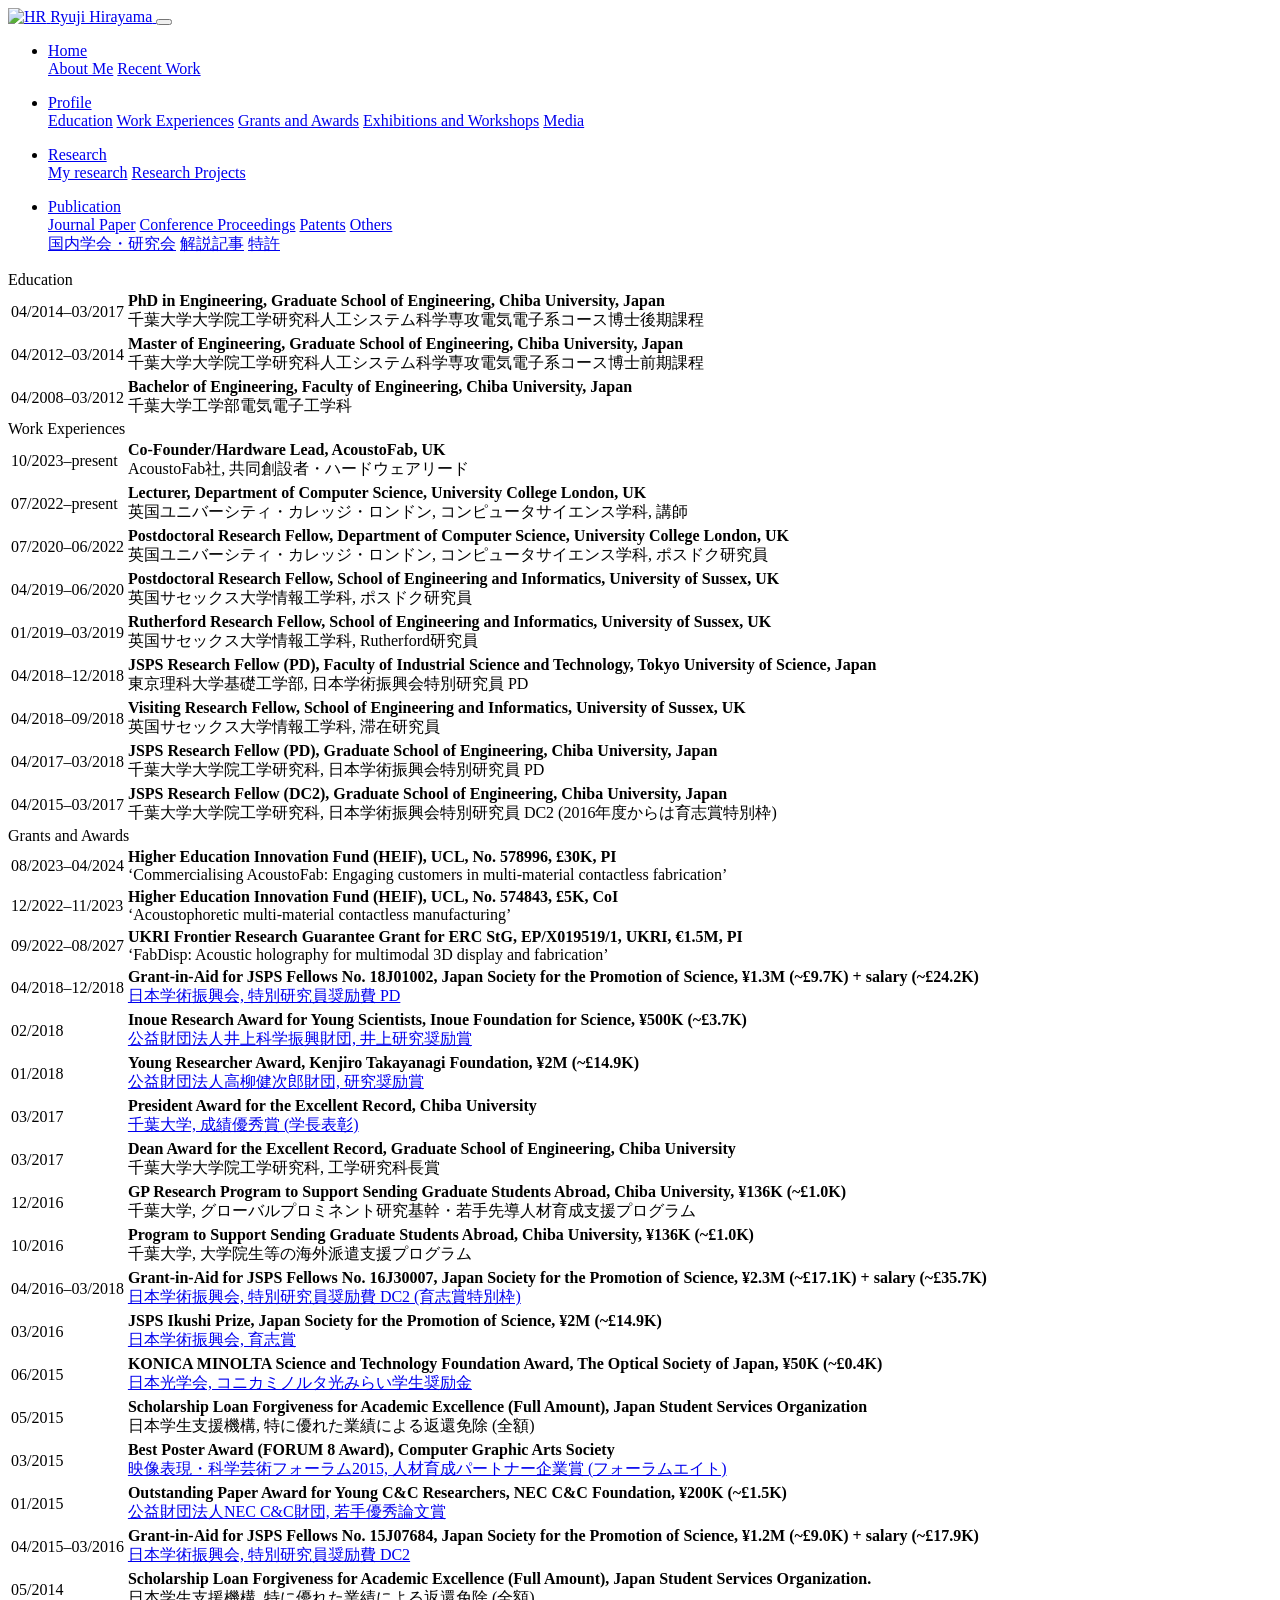
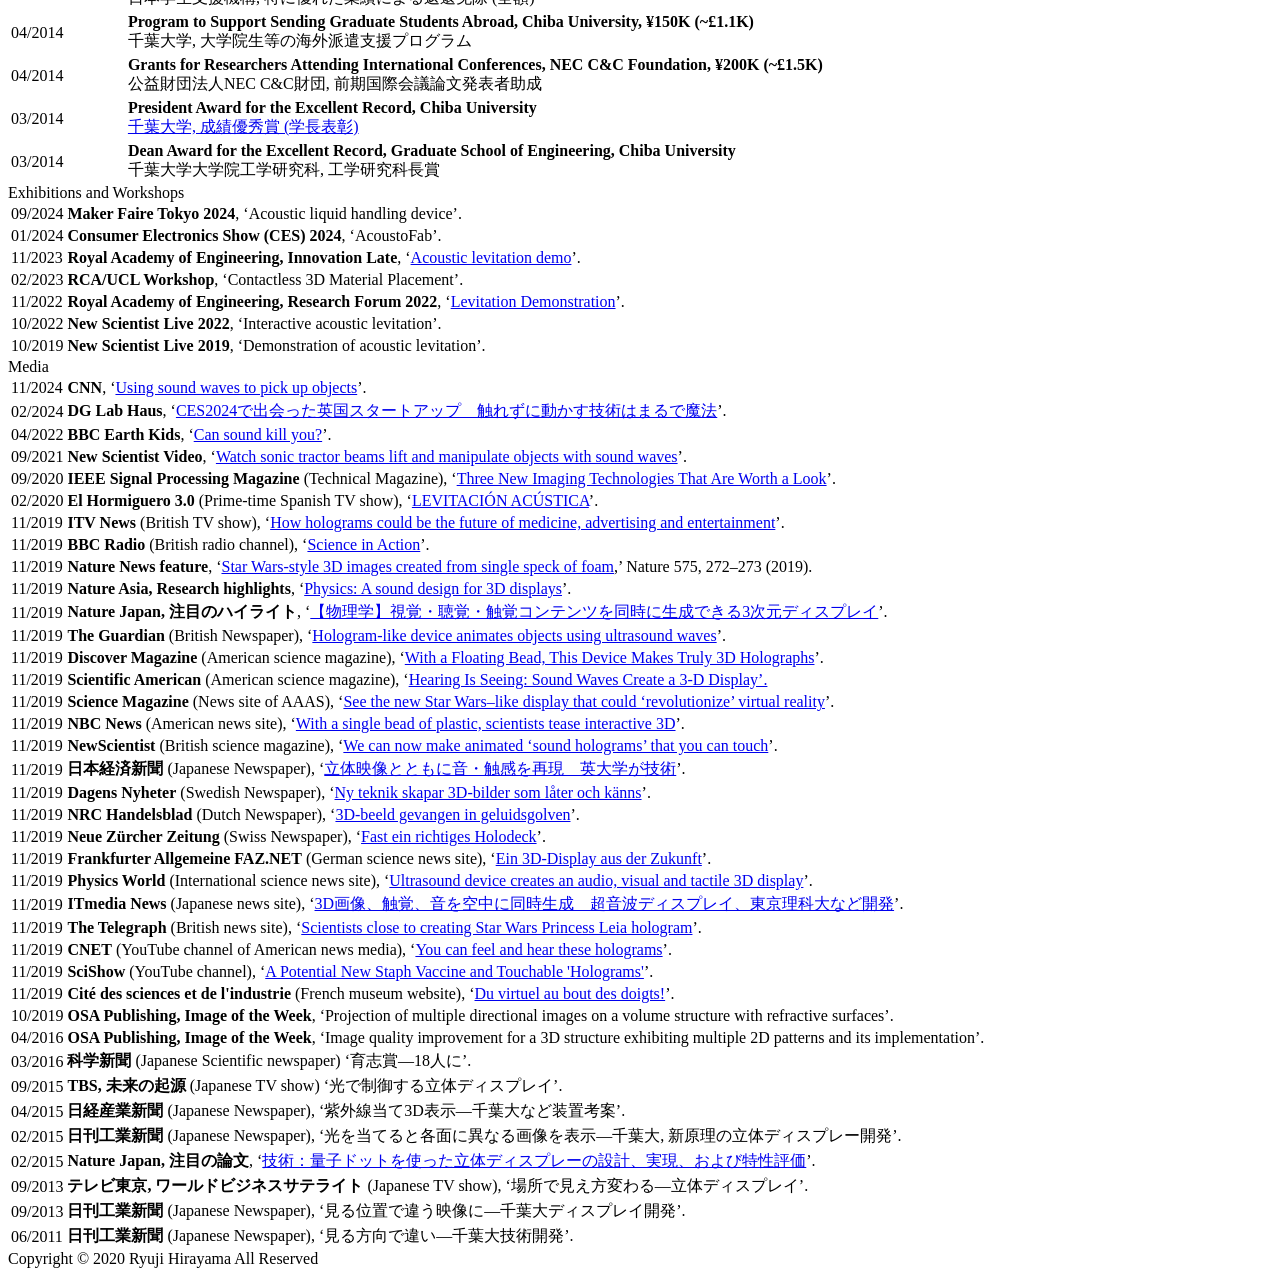
==== profile.html @ 61093d56 "Update AcoustoFab profile" ====
<!DOCTYPE html>
<html lang="en">
  <head>
    <meta charset="utf-8">
    <meta http-equiv="X-UA-Compatible" content="IE=edge">
    <meta name="viewport" content="width=device-width, initial-scale=1">
    <title>Profile - Ryuji Hirayama</title>
    <link href="css/bootstrap.min.css" rel="stylesheet">
    <script src="https://ajax.googleapis.com/ajax/libs/jquery/1.11.3/jquery.min.js"></script>
    <script src="js/bootstrap.min.js"></script>
    <link rel="stylesheet" type="text/css" href="style.css" media="all">
    <link rel="shortcut icon" href="figures/Ricon.ico">
  </head>
  
  <body>
    <nav class="navbar fixed-top navbar-expand-md navbar-dark">
      <div class="container">
        <a class="navbar-brand" href="index.html">
          <img src="figures/logo.png" height="40" class="d-inline-block align-top" alt="HR">
          <span class="logo">Ryuji Hirayama</span>
        </a>

        <button class="navbar-toggler" type="button" data-toggle="collapse" data-target="#navbarNav4" aria-controls="navbarNav4" aria-expanded="false" aria-label="Toggle navigation">
          <span class="navbar-toggler-icon"></span>
        </button>
       
        <div class="collapse navbar-collapse justify-content-end" id="navbarNav4">    
          <ul class="navbar-nav">
            <li class="nav-item dropdown">
              <a class="nav-link dropdown-toggle" href="#" id="navbarDropdown" role="button" data-toggle="dropdown" aria-haspopup="true" aria-expanded="false">Home</a>
              <div class="dropdown-menu" aria-labelledby="navbarDropdown">
                <a class="dropdown-item" href="index.html#HOM_AM">About Me</a>
                <a class="dropdown-item" href="index.html#HOM_RW">Recent Work</a>
              </div>
            </li>
          </ul>
          <ul class="navbar-nav">
            <li class="nav-item active dropdown">
              <a class="nav-link dropdown-toggle" href="#" id="navbarDropdown" role="button" data-toggle="dropdown" aria-haspopup="true" aria-expanded="false">Profile</a>
              <div class="dropdown-menu" aria-labelledby="navbarDropdown">
                <a class="dropdown-item" href="profile.html#PRO_ED">Education</a>
                <a class="dropdown-item" href="profile.html#PRO_WE">Work Experiences</a>
                <a class="dropdown-item" href="profile.html#PRO_GA">Grants and Awards</a>
                <a class="dropdown-item" href="profile.html#PRO_EW">Exhibitions and Workshops</a>
                <a class="dropdown-item" href="profile.html#PRO_ME">Media</a>
              </div>
            </li>
          </ul>
          <ul class="navbar-nav">
            <li class="nav-item dropdown">
              <a class="nav-link dropdown-toggle" href="#" id="navbarDropdown" role="button" data-toggle="dropdown" aria-haspopup="true" aria-expanded="false">Research</a>
              <div class="dropdown-menu" aria-labelledby="navbarDropdown">
                <a class="dropdown-item" href="research.html#RES_MR">My research</a>
                <a class="dropdown-item" href="research.html#RES_RP">Research Projects</a>
              </div>
            </li>
          </ul>
          <ul class="navbar-nav">
            <li class="nav-item dropdown">
              <a class="nav-link dropdown-toggle" href="#" id="navbarDropdown" role="button" data-toggle="dropdown" aria-haspopup="true" aria-expanded="false">
                Publication
              </a>
              <div class="dropdown-menu" aria-labelledby="navbarDropdown">
                <a class="dropdown-item" href="publications.html#PUB_JP">Journal Paper</a>
                <a class="dropdown-item" href="publications.html#PUB_CP">Conference Proceedings</a>
                <a class="dropdown-item" href="publications.html#PUB_PT">Patents</a>
                <a class="dropdown-item" href="publications.html#PUB_OT">Others</a>
                <div class="dropdown-divider"></div>
                <a class="dropdown-item" href="publications.html#PUB_JDC">国内学会・研究会</a>
                <a class="dropdown-item" href="publications.html#PUB_JRA">解説記事</a>
                <a class="dropdown-item" href="publications.html#PUB_JPT">特許</a>
              </div>
            </li>
          </ul>
        </div>
      </div>
    </nav>

    <div class="navi-space"></div>

    <div class="container content">
      <a name="PRO_ED" class="wikitechy"></a>
      <div class="header">Education</div>
      <table class="table table-sm">
        <tbody>
          <tr>
            <td class="date">04/2014&ndash;03/2017</td>
            <td>
              <b>PhD in Engineering, Graduate School of Engineering, Chiba University, Japan</b><br>
              千葉大学大学院工学研究科人工システム科学専攻電気電子系コース博士後期課程
            </td>
          </tr>
          <tr>
            <td class="date">04/2012&ndash;03/2014</td>
            <td>
              <b>Master of Engineering, Graduate School of Engineering, Chiba University, Japan</b><br>
              千葉大学大学院工学研究科人工システム科学専攻電気電子系コース博士前期課程
            </td>
          </tr>
          <tr>
            <td class="date">04/2008&ndash;03/2012</td>
            <td>
              <b>Bachelor of Engineering, Faculty of Engineering, Chiba University, Japan</b><br>
              千葉大学工学部電気電子工学科
            </td>
          </tr>
        </tbody>
      </table>
    </div>

    <div class="container content">
      <a name="PRO_WE" class="wikitechy"></a>
      <div class="header">Work Experiences</div>
      <table class="table table-sm">
        <tbody>
          <tr>
            <td class="date">10/2023&ndash;present</td>
            <td>
              <b>Co-Founder/Hardware Lead, AcoustoFab, UK</b><br>
              AcoustoFab社, 共同創設者・ハードウェアリード
            </td>
          </tr>
          <tr>
            <td class="date">07/2022&ndash;present</td>
            <td>
              <b>Lecturer, Department of Computer Science, University College London, UK</b><br>
              英国ユニバーシティ・カレッジ・ロンドン, コンピュータサイエンス学科, 講師
            </td>
          </tr>
          <tr>
            <td>07/2020&ndash;06/2022</td>
            <td>
              <b>Postdoctoral Research Fellow, Department of Computer Science, University College London, UK</b><br>
              英国ユニバーシティ・カレッジ・ロンドン, コンピュータサイエンス学科, ポスドク研究員
            </td>
          </tr>
          <tr>
            <td>04/2019&ndash;06/2020</td>
            <td>
              <b>Postdoctoral Research Fellow, School of Engineering and Informatics, University of Sussex, UK</b><br>
              英国サセックス大学情報工学科, ポスドク研究員
            </td>
          </tr> 
          <tr>
            <td>01/2019&ndash;03/2019</td>
            <td>
              <b>Rutherford Research Fellow, School of Engineering and Informatics, University of Sussex, UK</b><br>
              英国サセックス大学情報工学科, Rutherford研究員
            </td>
          </tr>
          <tr>
            <td>04/2018&ndash;12/2018</td>
            <td>
              <b>JSPS Research Fellow (PD), Faculty of Industrial Science and Technology, Tokyo University of Science, Japan</b><br>
              東京理科大学基礎工学部, 日本学術振興会特別研究員 PD
            </td>
          </tr>
          <tr>
            <td>04/2018&ndash;09/2018</td>
            <td>
              <b>Visiting Research Fellow, School of Engineering and Informatics, University of Sussex, UK</b><br>
              英国サセックス大学情報工学科, 滞在研究員
            </td>
          </tr>
          <tr>
            <td>04/2017&ndash;03/2018</td>
            <td>
              <b>JSPS Research Fellow (PD), Graduate School of Engineering, Chiba University, Japan</b><br>
              千葉大学大学院工学研究科, 日本学術振興会特別研究員 PD
            </td>
          </tr>
          <tr>
            <td>04/2015&ndash;03/2017</td>
            <td>
              <b>JSPS Research Fellow (DC2), Graduate School of Engineering, Chiba University, Japan</b><br>
              千葉大学大学院工学研究科, 日本学術振興会特別研究員 DC2 (2016年度からは育志賞特別枠)
            </td>
          </tr>
          <!--<tr>
            <td>12/2014&ndash;03/2015</td>
            <td>
              <b>Research Assistant of the ImPACT Program, Graduate School of Engineering, Chiba University, Japan</b><br>
              千葉大学大学院工学研究科, 革新的研究開発推進プログラム (ImPACT) リサーチアシスタント
            </td>
          </tr>
          <tr>
            <td>10/2014&ndash;03/2015</td>
            <td>
              <b>Teaching Assistant, Faculty of Engineering, Chiba University, Japan</b><br>
              千葉大学工学部, ティーチングアシスタント (電気電子工学実験Ⅲ)
            </td>
          </tr>
          <tr>
            <td>07/2013&ndash;10/2014</td>
            <td>
              <b>Student Assistant, Academic Link Center, Chiba University, Japan</b><br>
              千葉大学アカデミックリンクセンター, スチューデントアシスタント
            </td>
          </tr>-->
        </tbody>
      </table>
    </div>

    <div class="container content">
      <a name="PRO_GA" class="wikitechy"></a>
      <div class="header">Grants and Awards</div>
      <table class="table table-sm">
        <tbody>
          <tr>
            <td class="date">08/2023&ndash;04/2024</td>
            <td>
              <b>Higher Education Innovation Fund (HEIF), UCL, No. 578996, £30K, PI</b><br>
              &lsquo;Commercialising AcoustoFab: Engaging customers in multi-material contactless fabrication&rsquo;
            </td>
          </tr>
          <tr>
            <td class="date">12/2022&ndash;11/2023</td>
            <td>
              <b>Higher Education Innovation Fund (HEIF), UCL, No. 574843, £5K, CoI</b><br>
              &lsquo;Acoustophoretic multi-material contactless manufacturing&rsquo;
            </td>
          </tr>
          <tr>
            <td class="date">09/2022&ndash;08/2027</td>
            <td>
              <b>UKRI Frontier Research Guarantee Grant for ERC StG, EP/X019519/1, UKRI, €1.5M, PI</b><br>
              &lsquo;FabDisp: Acoustic holography for multimodal 3D display and fabrication&rsquo;
            </td>
          </tr>
          <tr>
            <td class="date">04/2018&ndash;12/2018</td>
            <td>
              <b>Grant-in-Aid for JSPS Fellows No. 18J01002, Japan Society for the Promotion of Science, ¥1.3M (~£9.7K) + salary (~£24.2K)</b><br>
              <a href="https://kaken.nii.ac.jp/ja/grant/KAKENHI-PROJECT-18J01002/" target="_blank">日本学術振興会, 特別研究員奨励費 PD</a>
            </td>
          </tr>
          <tr>
            <td>02/2018</td>
            <td>
              <b>Inoue Research Award for Young Scientists, Inoue Foundation for Science, ¥500K (~£3.7K)</b><br>
              <a href="http://www.inoue-zaidan.or.jp/b-01.html?eid=00033" target="_blank">公益財団法人井上科学振興財団, 井上研究奨励賞</a>
            </td>
          </tr>         
          <tr>
            <td>01/2018</td>
            <td>
              <b>Young Researcher Award, Kenjiro Takayanagi Foundation, ¥2M (~£14.9K)</b><br>
              <a href="https://takayanagi.or.jp/sub/st_detail/34th_st_prize.html" target="_blank">公益財団法人高柳健次郎財団, 研究奨励賞</a>
            </td>
          </tr>
          <tr>
            <td>03/2017</td>
            <td>
              <b>President Award for the Excellent Record, Chiba University</b><br> 
              <a href="http://www.chiba-u.ac.jp/campus-life/commendation/commendation_01.html" target="_blank">千葉大学, 成績優秀賞 (学長表彰)</a>
            </td>
          </tr>
          <tr>
            <td>03/2017</td>
            <td>
              <b>Dean Award for the Excellent Record, Graduate School of Engineering, Chiba University</b><br>
              千葉大学大学院工学研究科, 工学研究科長賞
            </td>
          </tr>
          <tr>
            <td>12/2016</td>
            <td>
              <b>GP Research Program to Support Sending Graduate Students Abroad, Chiba University, ¥136K (~£1.0K)</b><br>
              千葉大学, グローバルプロミネント研究基幹・若手先導人材育成支援プログラム
            </td>
          </tr>
          <tr>
            <td>10/2016</td>
            <td>
              <b>Program to Support Sending Graduate Students Abroad, Chiba University, ¥136K (~£1.0K)</b><br>
              千葉大学, 大学院生等の海外派遣支援プログラム
            </td>
          </tr>
          <tr>
            <td>04/2016&ndash;03/2018</td>
            <td>
              <b>Grant-in-Aid for JSPS Fellows No. 16J30007, Japan Society for the Promotion of Science, ¥2.3M (~£17.1K) + salary (~£35.7K)</b><br>
              <a href="https://kaken.nii.ac.jp/grant/KAKENHI-PROJECT-16J30007/" target="_blank">日本学術振興会, 特別研究員奨励費 DC2 (育志賞特別枠)</a>
            </td>
          </tr>
          <tr>
            <td>03/2016</td>
            <td>
              <b>JSPS Ikushi Prize, Japan Society for the Promotion of Science, ¥2M (~£14.9K)</b><br>
              <a href="https://www.jsps.go.jp/english/e-ikushi-prize/awards.html" target="_blank">日本学術振興会, 育志賞</a>
            </td>
          </tr>
          <tr>
            <td>06/2015</td>
            <td>
              <b>KONICA MINOLTA Science and Technology Foundation Award, The Optical Society of Japan, ¥50K (~£0.4K)</b><br>
              <a href="http://myosj.or.jp/awards/konicaminolta2014_award/" target="_blank">日本光学会, コニカミノルタ光みらい学生奨励金</a>
            </td>
          </tr>
          <tr>
            <td>05/2015</td>
            <td>
              <b>Scholarship Loan Forgiveness for Academic Excellence (Full Amount), Japan Student Services Organization</b><br>
              日本学生支援機構, 特に優れた業績による返還免除 (全額)
            </td>
          </tr>
          <tr>
            <td>03/2015</td>
            <td>
              <b>Best Poster Award (FORUM 8 Award), Computer Graphic Arts Society</b><br>
              <a href="http://www.forum8.co.jp/topic/compe-support110.htm" target="_blank">映像表現・科学芸術フォーラム2015, 人材育成パートナー企業賞 (フォーラムエイト)</a>
            </td>
          </tr>
          <tr>
            <td>01/2015</td>
            <td>
              <b>Outstanding Paper Award for Young C&C Researchers, NEC C&C Foundation, ¥200K (~£1.5K)</b><br>
              <a href="http://www.candc.or.jp/kensyo/pdf/2014wakate.pdf" target="_blank">公益財団法人NEC C&C財団, 若手優秀論文賞</a>
            </td>
          </tr>
          <tr>
            <td>04/2015&ndash;03/2016</td>
            <td>
              <b>Grant-in-Aid for JSPS Fellows No. 15J07684, Japan Society for the Promotion of Science, ¥1.2M (~£9.0K) + salary (~£17.9K)</b><br>
              <a href="https://kaken.nii.ac.jp/grant/KAKENHI-PROJECT-15J07684/" target="_blank">日本学術振興会, 特別研究員奨励費 DC2</a>
            </td>
          </tr>
          <tr>
            <td>05/2014</td>
            <td>
              <b>Scholarship Loan Forgiveness for Academic Excellence (Full Amount), Japan Student Services Organization.</b><br>
              日本学生支援機構, 特に優れた業績による返還免除 (全額)
            </td>
          </tr>        
          <tr>
            <td>04/2014</td>
            <td>
              <b>Program to Support Sending Graduate Students Abroad, Chiba University, ¥150K (~£1.1K)</b><br>
              千葉大学, 大学院生等の海外派遣支援プログラム
            </td>
          </tr>
          <tr>
            <td>04/2014</td>
            <td>
              <b>Grants for Researchers Attending International Conferences, NEC C&C Foundation, ¥200K (~£1.5K)</b><br>
              公益財団法人NEC C&C財団, 前期国際会議論文発表者助成
            </td>
          </tr>
          <tr>
            <td>03/2014</td>
            <td>
              <b>President Award for the Excellent Record, Chiba University</b><br>
              <a href="http://www.chiba-u.ac.jp/campus-life/commendation/commendation_01.html" target="_blank">千葉大学, 成績優秀賞 (学長表彰)</a>
            </td>
          </tr>
          <tr>
            <td>03/2014</td>
            <td>
              <b>Dean Award for the Excellent Record, Graduate School of Engineering, Chiba University</b><br>
              千葉大学大学院工学研究科, 工学研究科長賞
            </td>
          </tr>
        </tbody>
      </table>
    </div>

    <div class="container content">
      <a name="PRO_EW" class="wikitechy"></a>
      <div class="header">Exhibitions and Workshops</div>
      <table class="table table-sm">
        <tbody>
          <tr>
            <td class="date-short">09/2024</td>
            <td>
              <b>Maker Faire Tokyo 2024</b>, 
              &lsquo;Acoustic liquid handling device&rsquo;.
            </td>
          </tr>
          <tr>
            <td class="date-short">01/2024</td>
            <td>
              <b>Consumer Electronics Show (CES) 2024</b>, 
              &lsquo;AcoustoFab&rsquo;.
            </td>
          </tr>
          <tr>
            <td class="date-short">11/2023</td>
            <td>
              <b>Royal Academy of Engineering, Innovation Late</b>, 
              &lsquo;<a href="https://raeng.org.uk/innovation-late" target="_blank">Acoustic levitation demo</a>&rsquo;.
            </td>
          </tr>
          <tr>
            <td class="date-short">02/2023</td>
            <td>
              <b>RCA/UCL Workshop</b>, 
              &lsquo;Contactless 3D Material Placement&rsquo;.
            </td>
          </tr>
          <tr>
            <td class="date-short">11/2022</td>
            <td>
              <b>Royal Academy of Engineering, Research Forum 2022</b>,
              &lsquo;<a href="https://raeng.org.uk/events/2022/november/research-forum-2022" target="_blank">Levitation Demonstration</a>&rsquo;.
            </td>
          </tr>
          <tr>
            <td class="date-short">10/2022</td>
            <td>
              <b>New Scientist Live 2022</b>, 
              &lsquo;Interactive acoustic levitation&rsquo;.
            </td>
          </tr>
          <tr>
            <td class="date-short">10/2019</td>
            <td>
              <b>New Scientist Live 2019</b>, 
              &lsquo;Demonstration of acoustic levitation&rsquo;.
            </td>
          </tr>
        </tbody>
      </table>
    </div>

    <div class="container content">
      <a name="PRO_ME" class="wikitechy"></a>
      <div class="header">Media</div>
      <table class="table table-sm">
        <tbody>
          <tr>
            <td class="date-short">11/2024</td>
            <td>
              <b>CNN</b>, 
              &lsquo;<a href="https://www.msn.com/en-us/video/peopleandplaces/using-sound-waves-to-pick-up-objects/vi-AA1uVG9O" target="_blank">Using sound waves to pick up objects</a>&rsquo;.
            </td>
          </tr>
          <tr>
            <td class="date-short">02/2024</td>
            <td>
              <b>DG Lab Haus</b>, 
              &lsquo;<a href="https://media.dglab.com/2024/02/15-acoustofab-01/?fbclid=IwAR36_xalXXuRePYNC43LiZ-m9rduSfG81o_na7mATaRJuEAu6VRu6Twpb-M" target="_blank">CES2024で出会った英国スタートアップ　触れずに動かす技術はまるで魔法</a>&rsquo;.
            </td>
          </tr>          
          <tr>
            <td class="date-short">04/2022</td>
            <td>
              <b>BBC Earth Kids</b>, 
              &lsquo;<a href="https://www.youtube.com/watch?v=Deu_FD2TGlA" target="_blank">Can sound kill you?</a>&rsquo;.
            </td>
          </tr>
          <tr>
            <td class="date-short">09/2021</td>
            <td>
              <b>New Scientist Video</b>, 
              &lsquo;<a href="https://www.youtube.com/watch?v=5E-Mj9DUrRI&t=2s" target="_blank">Watch sonic tractor beams lift and manipulate objects with sound waves</a>&rsquo;.
            </td>
          </tr>
          <tr>
            <td class="date-short">09/2020</td>
            <td>
              <b>IEEE Signal Processing Magazine</b> (Technical Magazine), 
              &lsquo;<a href="https://ieeexplore.ieee.org/document/9186152" target="_blank">Three New Imaging Technologies That Are Worth a Look</a>&rsquo;.
            </td>
          </tr>
          <tr>
            <td>02/2020</td>
            <td>
              <b>El Hormiguero 3.0</b> (Prime-time Spanish TV show),
              &lsquo;<a href="https://www.antena3.com/programas/el-hormiguero/secciones/ciencia-marron/marron-sorprende-levitacion-con-ultrasonidos_202002055e3b3a560cf2c51a166f2aac.html" target="_blank">LEVITACIÓN ACÚSTICA</a>&rsquo;.
            </td>
          </tr>
          <tr>
            <td>11/2019</td>
            <td>
              <b>ITV News</b> (British TV show),
              &lsquo;<a href="https://www.itv.com/news/2019-11-14/how-holograms-could-be-the-future-of-medicine-advertising-and-entertainment/" target="_blank">How holograms could be the future of medicine, advertising and entertainment</a>&rsquo;.
            </td>
          </tr>
          <tr>
            <td>11/2019</td>
            <td>
              <b>BBC Radio</b> (British radio channel),
              &lsquo;<a href="https://www.bbc.co.uk/sounds/play/w3csym2p" target="_blank">Science in Action</a>&rsquo;.
            </td>
          </tr>
          <tr>
            <td>11/2019</td>
            <td>
              <b>Nature News feature</b>,
              &lsquo;<a href="https://www.nature.com/articles/d41586-019-03454-y" target="_blank">Star Wars-style 3D images created from single speck of foam</a>,&rsquo; Nature 575, 272&ndash;273 (2019).
            </td>
          </tr>
          <tr>
            <td>11/2019</td>
            <td>
              <b>Nature Asia, Research highlights</b>,
              &lsquo;<a href="https://www.natureasia.com/en/research/highlight/13145" target="_blank">Physics: A sound design for 3D displays</a>&rsquo;.
            </td>
          </tr>
          <tr>
            <td>11/2019</td>
            <td>
              <b>Nature Japan, 注目のハイライト</b>,
              &lsquo;<a href="https://www.natureasia.com/ja-jp/nature/pr-highlights/13145" target="_blank">【物理学】視覚・聴覚・触覚コンテンツを同時に生成できる3次元ディスプレイ</a>&rsquo;.
            </td>
          </tr>
          <tr>
            <td>11/2019</td>
            <td>
              <b>The Guardian</b> (British Newspaper),
              &lsquo;<a href="https://www.theguardian.com/technology/2019/nov/13/hologram-like-device-animates-objects-using-ultrasound-waves" target="_blank">Hologram-like device animates objects using ultrasound waves</a>&rsquo;.
            </td>
          </tr>
          <tr>
            <td>11/2019</td>
            <td>
              <b>Discover Magazine</b> (American science magazine),
              &lsquo;<a href="https://www.discovermagazine.com/technology/with-a-floating-bead-this-device-makes-truly-3d-holographs#.Xcx52VeeQuU" target="_blank">With a Floating Bead, This Device Makes Truly 3D Holographs</a>&rsquo;.
            </td>
          </tr>
          <tr>
            <td>11/2019</td>
            <td>
              <b>Scientific American</b> (American science magazine), 
              &lsquo;<a href="https://www.scientificamerican.com/article/hearing-is-seeing-sound-waves-create-a-3-d-display/" target="_blank">Hearing Is Seeing: Sound Waves Create a 3-D Display&rsquo;.
            </td>
          </tr>
          <tr>
            <td>11/2019</td>
            <td>
              <b>Science Magazine</b> (News site of AAAS), 
              &lsquo;<a href="https://www.sciencemag.org/news/2019/11/see-new-star-wars-display-could-revolutionize-virtual-reality" target="_blank">See the new Star Wars–like display that could ‘revolutionize’ virtual reality</a>&rsquo;.
            </td>
          </tr>
          <tr>
            <td>11/2019</td>
            <td>
              <b>NBC News</b> (American news site), 
              &lsquo;<a href="https://www.nbcnews.com/science/weird-science/single-bead-plastic-scientists-tease-interactive-3d-n1082271" target="_blank">With a single bead of plastic, scientists tease interactive 3D</a>&rsquo;.
            </td>
          </tr>
          <tr>
            <td>11/2019</td>
            <td>
              <b>NewScientist</b> (British science magazine),
              &lsquo;<a href="https://www.newscientist.com/article/2223325-we-can-now-make-animated-sound-holograms-that-you-can-touch/" target="_blank">We can now make animated ‘sound holograms’ that you can touch</a>&rsquo;.
            </td>
          </tr>
          <tr>
            <td>11/2019</td>
            <td>
              <b>日本経済新聞</b> (Japanese Newspaper), 
              &lsquo;<a href="https://www.nikkei.com/article/DGXMZO52143470T11C19A1000000/" target="_blank">立体映像とともに音・触感を再現　英大学が技術</a>&rsquo;.
            </td>
          </tr>
          <tr>
            <td>11/2019</td>
            <td>
              <b>Dagens Nyheter</b> (Swedish Newspaper), 
              &lsquo;<a href="https://www.dn.se/nyheter/vetenskap/ny-teknik-skapar-3d-bilder-som-later-och-kanns/" target="_blank">Ny teknik skapar 3D-bilder som låter och känns</a>&rsquo;.
            </td>
          </tr>
          <tr>
            <td>11/2019</td>
            <td>
              <b>NRC Handelsblad</b> (Dutch Newspaper),
              &lsquo;<a href="https://www.nrc.nl/nieuws/2019/11/13/3d-beeld-gevangen-in-geluidsgolven-a3980261" target="_blank">3D-beeld gevangen in geluidsgolven</a>&rsquo;.
            </td>
          </tr>
          <tr>
            <td>11/2019</td>
            <td>
              <b>Neue Zürcher Zeitung</b> (Swiss Newspaper),
              &lsquo;<a href="https://www.nzz.ch/wissenschaft/neuartiges-display-weckt-erinnerungen-ans-holodeck-bei-startrek-ld.1521802" target="_blank">Fast ein richtiges Holodeck</a>&rsquo;.
            </td>
          </tr>
          <tr>
            <td>11/2019</td>
            <td>
              <b>Frankfurter Allgemeine FAZ.NET</b> (German science news site),
              &lsquo;<a href="https://www.faz.net/aktuell/wissen/physik-mehr/bildschirm-mit-3d-bild-das-display-aus-der-zukunft-16485486.html" target="_blank">Ein 3D-Display aus der Zukunft</a>&rsquo;.
            </td>
          </tr>
          <tr>
            <td>11/2019</td>
            <td>
              <b>Physics World</b> (International science news site),
              &lsquo;<a href="https://physicsworld.com/a/ultrasound-device-creates-an-audio-visual-and-tactile-3d-display/" target="_blank">Ultrasound device creates an audio, visual and tactile 3D display</a>&rsquo;.
            </td>
          </tr>
          <tr>
            <td>11/2019</td>
            <td>
              <b>ITmedia News</b> (Japanese news site),
              &lsquo;<a href="https://www.itmedia.co.jp/news/articles/1911/18/news092.html" target="_blank">3D画像、触覚、音を空中に同時生成　超音波ディスプレイ、東京理科大など開発</a>&rsquo;.
            </td>
          </tr>
          <tr>
            <td>11/2019</td>
            <td>
              <b>The Telegraph</b> (British news site),
              &lsquo;<a href="https://www.telegraph.co.uk/science/2019/11/13/scientists-close-creating-star-wars-princess-leia-hologram/amp/" target="_blank">Scientists close to creating Star Wars Princess Leia hologram</a>&rsquo;.           
            </td>
          </tr>
          <tr>
            <td>11/2019</td>
            <td>
              <b>CNET</b> (YouTube channel of American news media),
              &lsquo;<a href="https://www.youtube.com/watch?v=tzWP-NL3Lck" target="_blank">You can feel and hear these holograms</a>&rsquo;.
            </td>
          </tr>
          <tr>
            <td>11/2019</td>
            <td>
              <b>SciShow</b> (YouTube channel),
              &lsquo;<a href="https://www.youtube.com/watch?v=Rg-lf8a6xi0" target="_blank">A Potential New Staph Vaccine and Touchable 'Holograms'</a>&rsquo;.
            </td>
          </tr>
          <tr>
            <td>11/2019</td>
            <td>
              <b>Cité des sciences et de l'industrie</b> (French museum website),
              &lsquo;<a href="https://leblob.fr/techno/du-virtuel-au-bout-des-doigts" target="_blank">Du virtuel au bout des doigts!</a>&rsquo;.
            </td>
          </tr>
          <tr>
            <td>10/2019</td>
            <td>
              <b>OSA Publishing, Image of the Week</b>,
              &lsquo;Projection of multiple directional images on a volume structure with refractive surfaces&rsquo;.
            </td>
          </tr>
          <tr>
            <td>04/2016</td>
            <td>
              <b>OSA Publishing, Image of the Week</b>,
              &lsquo;Image quality improvement for a 3D structure exhibiting multiple 2D patterns and its implementation&rsquo;.
            </td>
          </tr>
          <tr>
            <td>03/2016</td>
            <td>
              <b>科学新聞</b> (Japanese Scientific newspaper) &lsquo;育志賞&mdash;18人に&rsquo;.
            </td>
          </tr>
          <tr>
            <td>09/2015</td>
            <td>
              <b>TBS, 未来の起源</b> (Japanese TV show) &lsquo;光で制御する立体ディスプレイ&rsquo;.
            </td>
          </tr>
          <tr>
            <td>04/2015</td>
            <td>
              <b>日経産業新聞</b> (Japanese Newspaper), &lsquo;紫外線当て3D表示&mdash;千葉大など装置考案&rsquo;.
            </td>
          </tr>
          <tr>
            <td>02/2015</td>
            <td>
              <b>日刊工業新聞</b> (Japanese Newspaper), &lsquo;光を当てると各面に異なる画像を表示&mdash;千葉大, 新原理の立体ディスプレー開発&rsquo;.
            </td>
          </tr>
          <tr>
            <td>02/2015</td>
            <td>
              <b>Nature Japan, 注目の論文</b>,
              &lsquo;<a href="https://www.natureasia.com/ja-jp/srep/abstracts/62922" target="_blank">技術：量子ドットを使った立体ディスプレーの設計、実現、および特性評価</a>&rsquo;.
            </td>
          </tr>
          <tr>
            <td>09/2013</td>
            <td>
              <b>テレビ東京, ワールドビジネスサテライト</b> (Japanese TV show), &lsquo;場所で見え方変わる&mdash;立体ディスプレイ&rsquo;.
            </td>
          </tr>
          <tr>
            <td>09/2013</td>
            <td>
              <b>日刊工業新聞</b> (Japanese Newspaper), &lsquo;見る位置で違う映像に&mdash;千葉大ディスプレイ開発&rsquo;.
            </td>
          </tr>
          <tr>
            <td>06/2011</td>
            <td>
              <b>日刊工業新聞</b> (Japanese Newspaper), &lsquo;見る方向で違い&mdash;千葉大技術開発&rsquo;.
            </td>
          </tr>
        </tbody>
      </table>
    </div>

    <div class="container footer">
      Copyright &copy; 2020 Ryuji Hirayama All Reserved
    </div>
  </body>
</html>
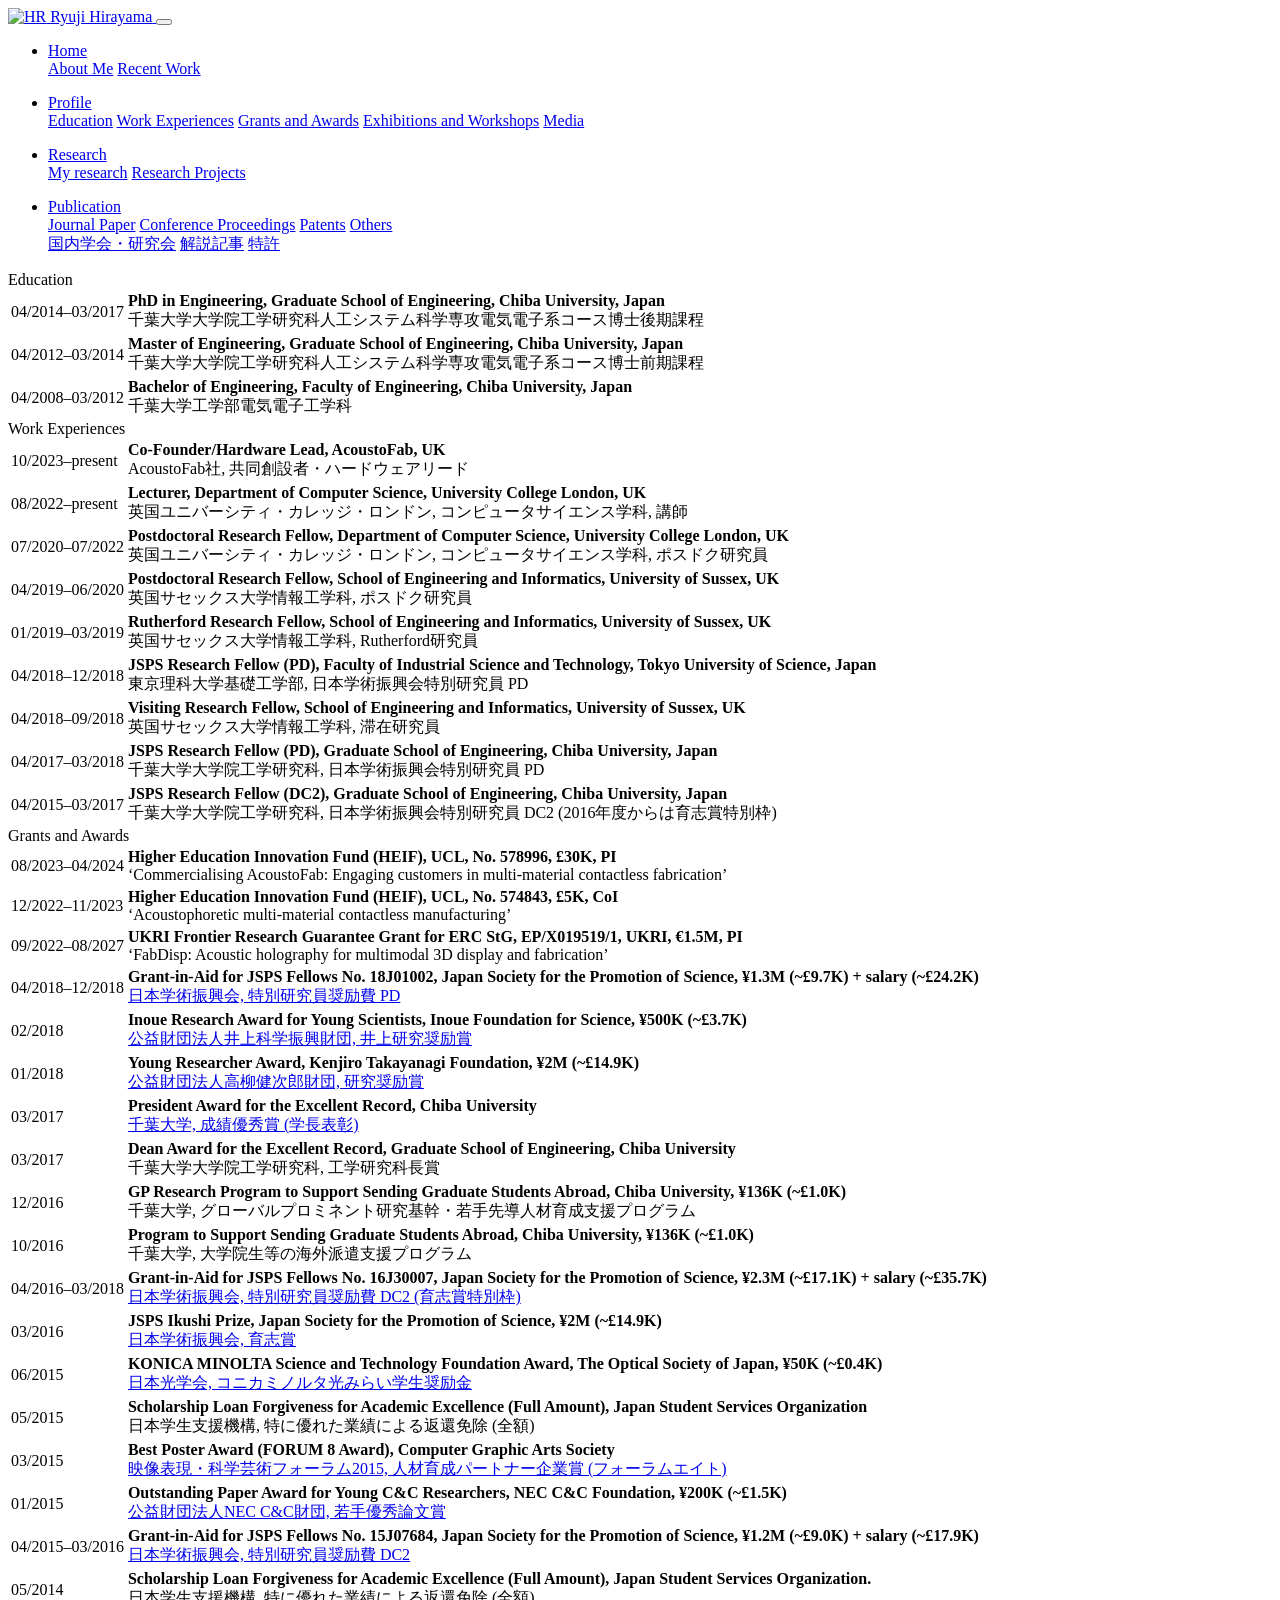
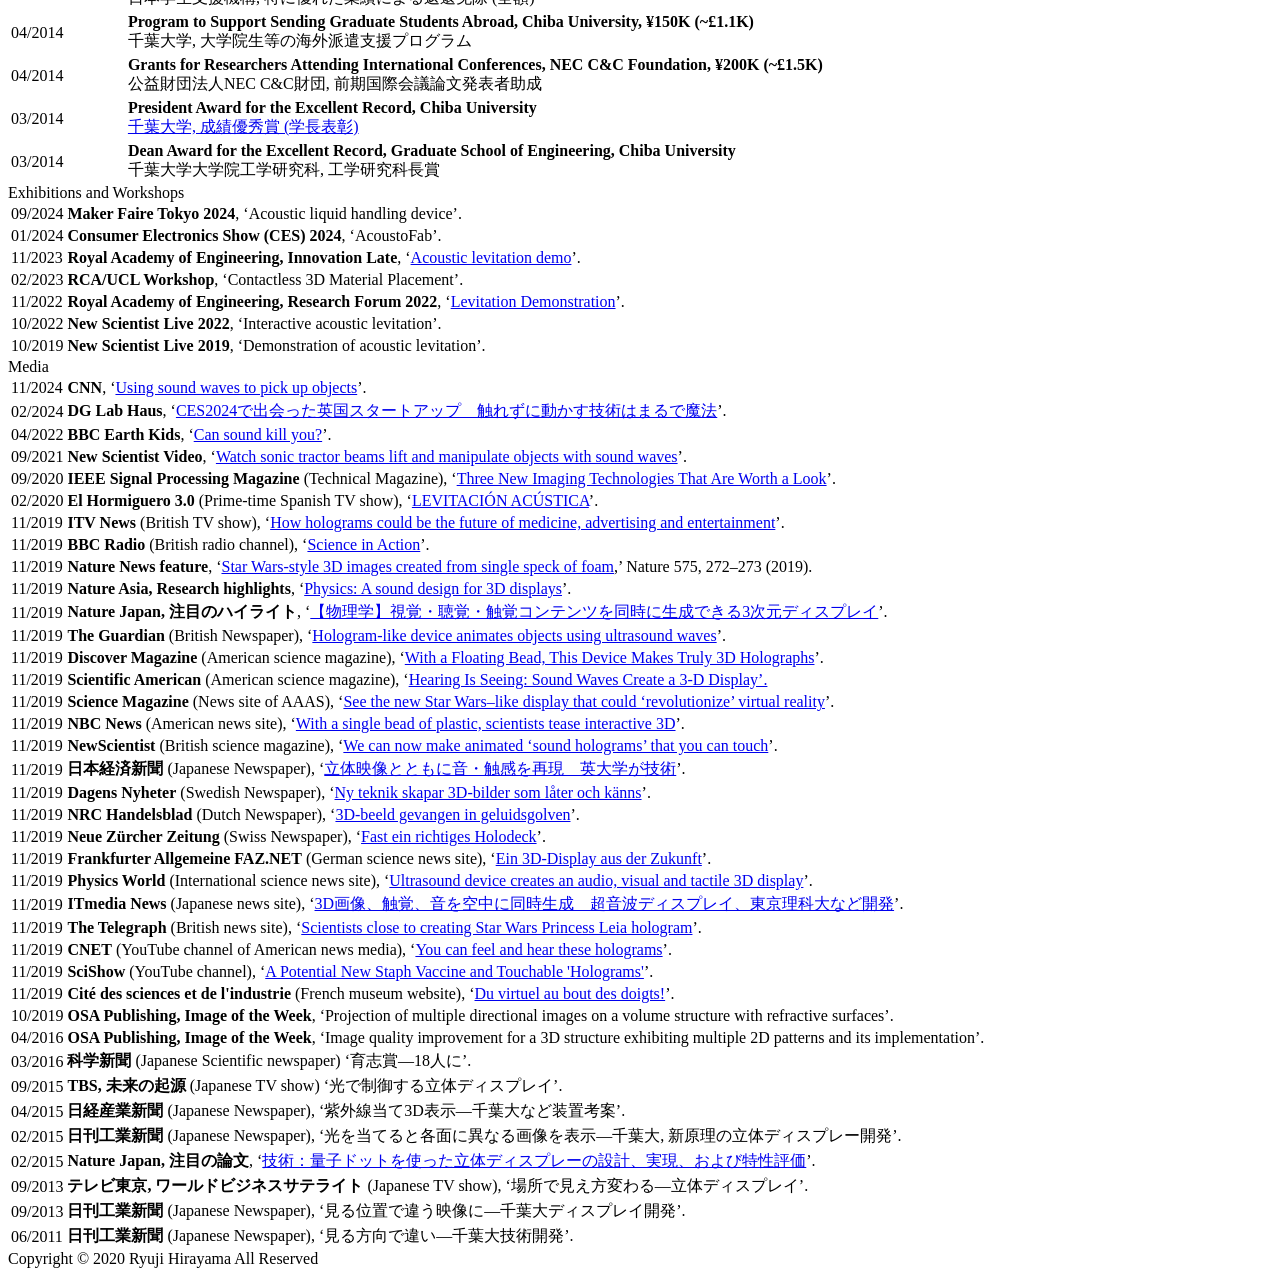
==== commit f519e83b: "Edited the start date of lecturer post" ====
--- a/profile.html
+++ b/profile.html
@@ -121,14 +121,14 @@
             </td>
           </tr>
           <tr>
-            <td class="date">07/2022&ndash;present</td>
+            <td class="date">08/2022&ndash;present</td>
             <td>
               <b>Lecturer, Department of Computer Science, University College London, UK</b><br>
               英国ユニバーシティ・カレッジ・ロンドン, コンピュータサイエンス学科, 講師
             </td>
           </tr>
           <tr>
-            <td>07/2020&ndash;06/2022</td>
+            <td>07/2020&ndash;07/2022</td>
             <td>
               <b>Postdoctoral Research Fellow, Department of Computer Science, University College London, UK</b><br>
               英国ユニバーシティ・カレッジ・ロンドン, コンピュータサイエンス学科, ポスドク研究員
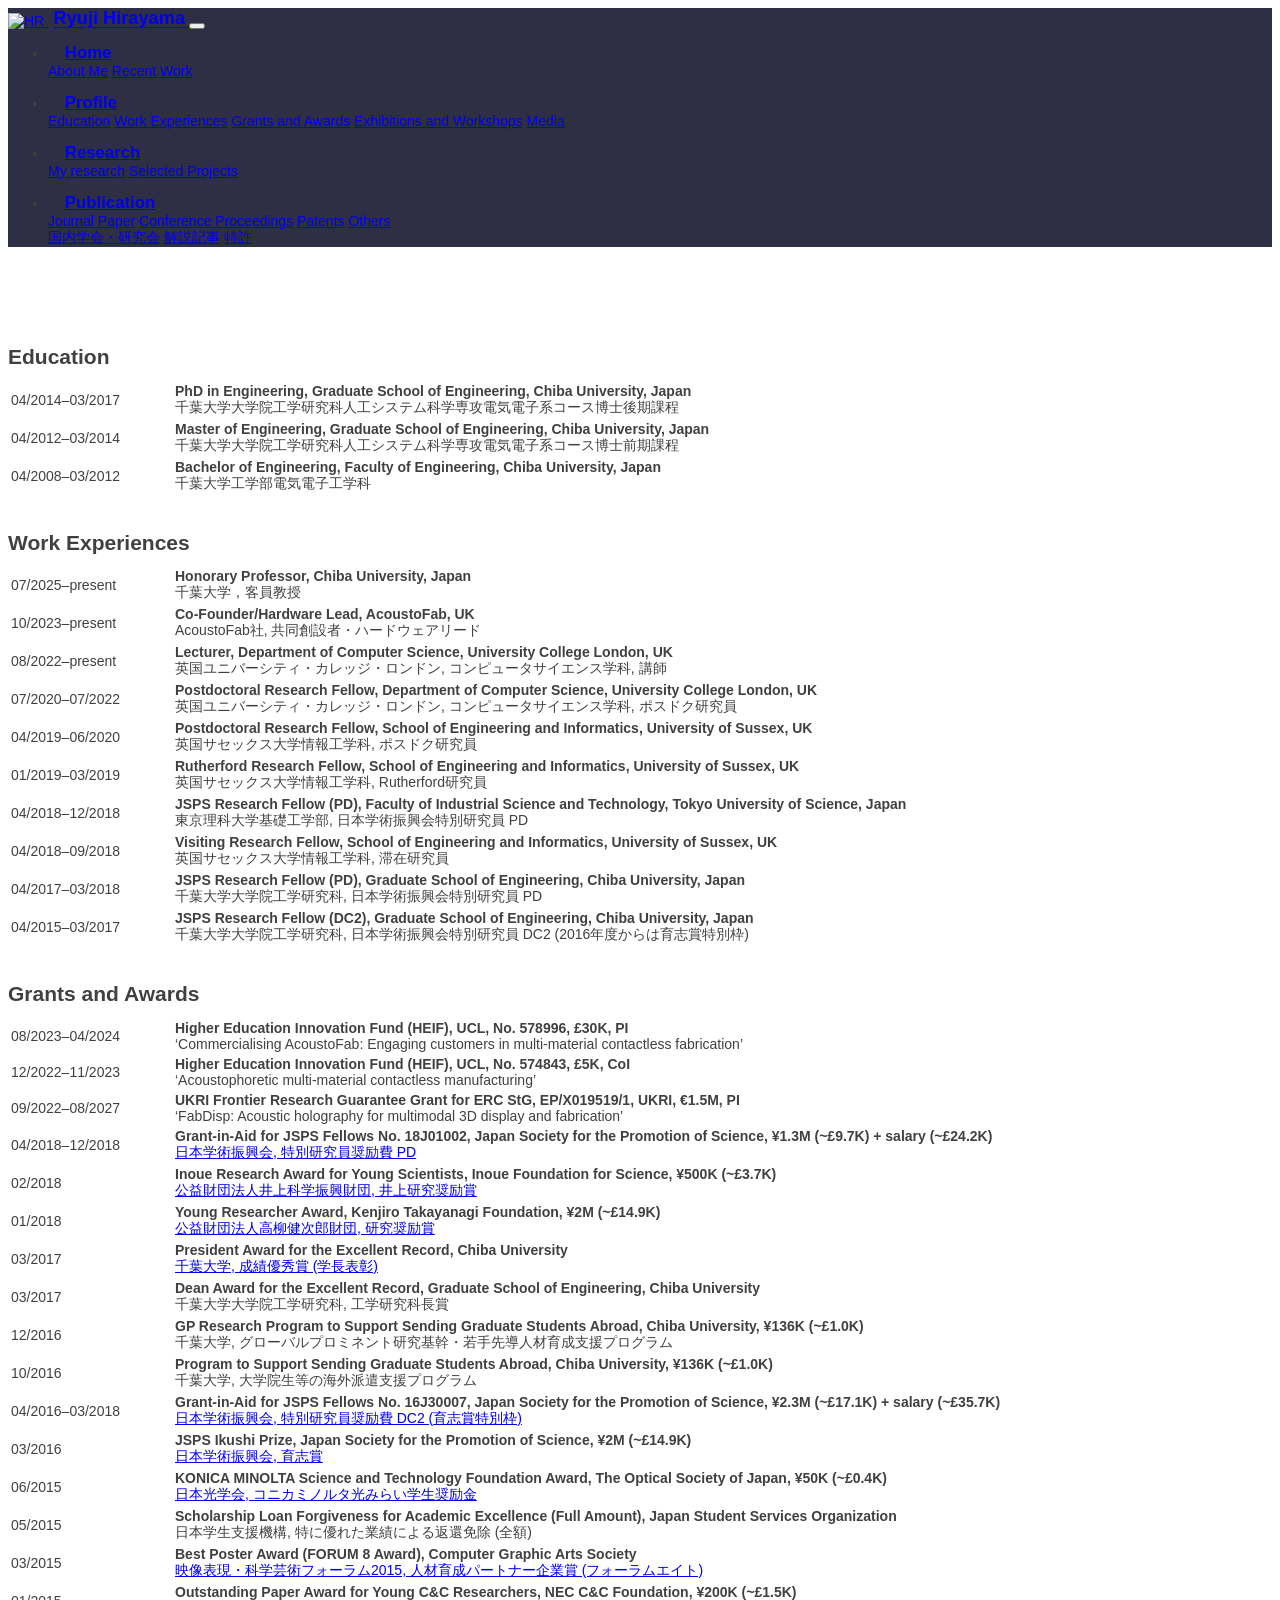
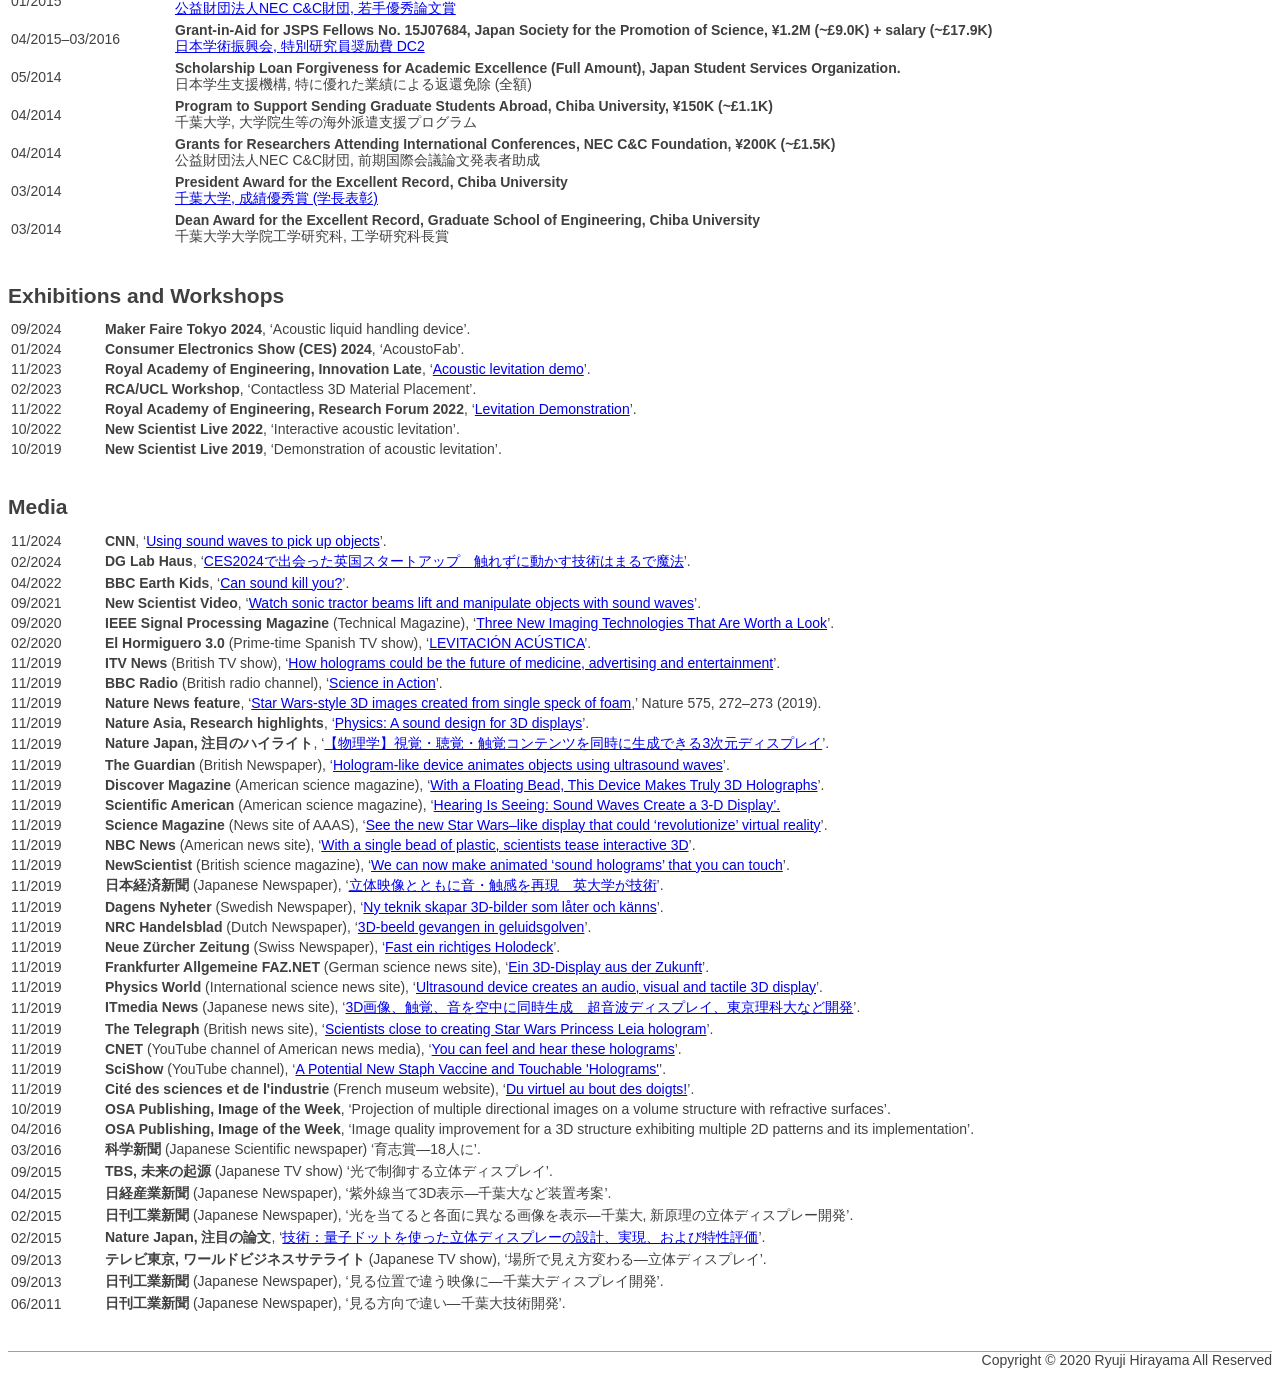
==== commit 43574db0: "Sorting Paper published and major changes in Research page" ====
--- a/profile.html
+++ b/profile.html
@@ -51,7 +51,7 @@
               <a class="nav-link dropdown-toggle" href="#" id="navbarDropdown" role="button" data-toggle="dropdown" aria-haspopup="true" aria-expanded="false">Research</a>
               <div class="dropdown-menu" aria-labelledby="navbarDropdown">
                 <a class="dropdown-item" href="research.html#RES_MR">My research</a>
-                <a class="dropdown-item" href="research.html#RES_RP">Research Projects</a>
+                <a class="dropdown-item" href="research.html#RES_SP">Selected Projects</a>
               </div>
             </li>
           </ul>
@@ -114,6 +114,13 @@
       <table class="table table-sm">
         <tbody>
           <tr>
+            <td class="date">07/2025&ndash;present</td>
+            <td>
+              <b>Honorary Professor, Chiba University, Japan</b><br>
+              千葉大学，客員教授
+            </td>
+          </tr>
+          <tr>
             <td class="date">10/2023&ndash;present</td>
             <td>
               <b>Co-Founder/Hardware Lead, AcoustoFab, UK</b><br>
--- a/style.css
+++ b/style.css
@@ -0,0 +1,138 @@
+﻿@charset "utf-8";
+
+html { 
+	font-size: 14px;
+}
+
+body {
+	color: rgb(64,64,64);
+	font-family: "Hiragino Kaku Gothic ProN", Meiryo, メイリオ, sans-serif;
+	overflow: scroll;
+}
+
+.navbar-nav .nav-link {
+	font-weight: bold;
+	font-size: 120%;
+	margin-left: 1em;
+}
+
+.navbar-dark {
+  background-color: rgba(24,24,48,0.90);
+}
+
+.navbar span.logo {
+	font-weight:bold;
+	vertical-align:bottom;
+	font-size:1.3em;
+	margin-left: 0.3em;
+}
+
+div.navi-space {
+	margin-bottom:7em;
+}
+
+.container.content {
+	margin-bottom: 2.5em;
+	text-align: justify;
+}
+
+.container.content div.header {
+	font-size:1.5em;
+	font-weight: bold;
+	margin-bottom: 0.5em;
+}
+
+.container.content p, .container.content ol li {
+	margin-bottom:0.5em;
+}
+
+.container.content table {
+	display: table;
+	width: 100%;
+	max-width: 100%;
+}
+
+.container.content table tr {
+	border-bottom: 1px solid #dee2e6;
+}
+
+.container.content table td.date {
+	width: 90px;
+}
+
+@media (min-width: 576px) {
+	.container.content table td.date {
+		width: 160px;
+	}
+}
+.container.content table td.date-short {
+	width: 90px;
+}
+
+.container.content .row.project {
+	margin-bottom:5px;
+	margin-top:5px;
+}
+
+.container.content b.projectpage {
+	font-size:1.25em;
+	text-decoration: none;
+	font-weight: bold;
+	color:rgb(128,128,128);
+}
+
+.container.content a.projectpage {
+	font-size:1.25em;
+	text-decoration: none;
+	font-weight: bold;
+	color:rgb(0,140,224);
+}
+
+.container.content a.projectpage:hover {
+	opacity: 0.7;
+	filter: alpha(opacity=70);
+	-ms-filter: "alpha(opacity=70)";
+}
+
+.container.content a:hover img {
+	opacity: 0.7;
+	filter: alpha(opacity=70);
+	-ms-filter: "alpha(opacity=70)";
+}
+
+.container.content div.title {
+	color:rgb(0,140,224);
+	font-size:1.25em;
+	font-weight: bold;
+}
+
+@media (min-width: 576px) {
+	.container.content div.title {
+		font-size:1.5em;
+	}
+}
+
+.container.content img.img-fluid.teaser {
+	margin-top: 1em;
+	margin-bottom: 0em;
+}
+
+.container.division {
+	font-weight:bold;
+	font-size:1.5em;
+	color:rgb(0,140,224);
+	margin-bottom: 0.5em;
+}
+
+.container.footer {
+	border-top:1px solid rgb(160,160,160);
+	text-align: right;
+	margin-bottom: 1em;
+}
+
+a.wikitechy {
+    display: block;
+    position: relative;
+    top: -7em;
+    visibility: hidden;
+}
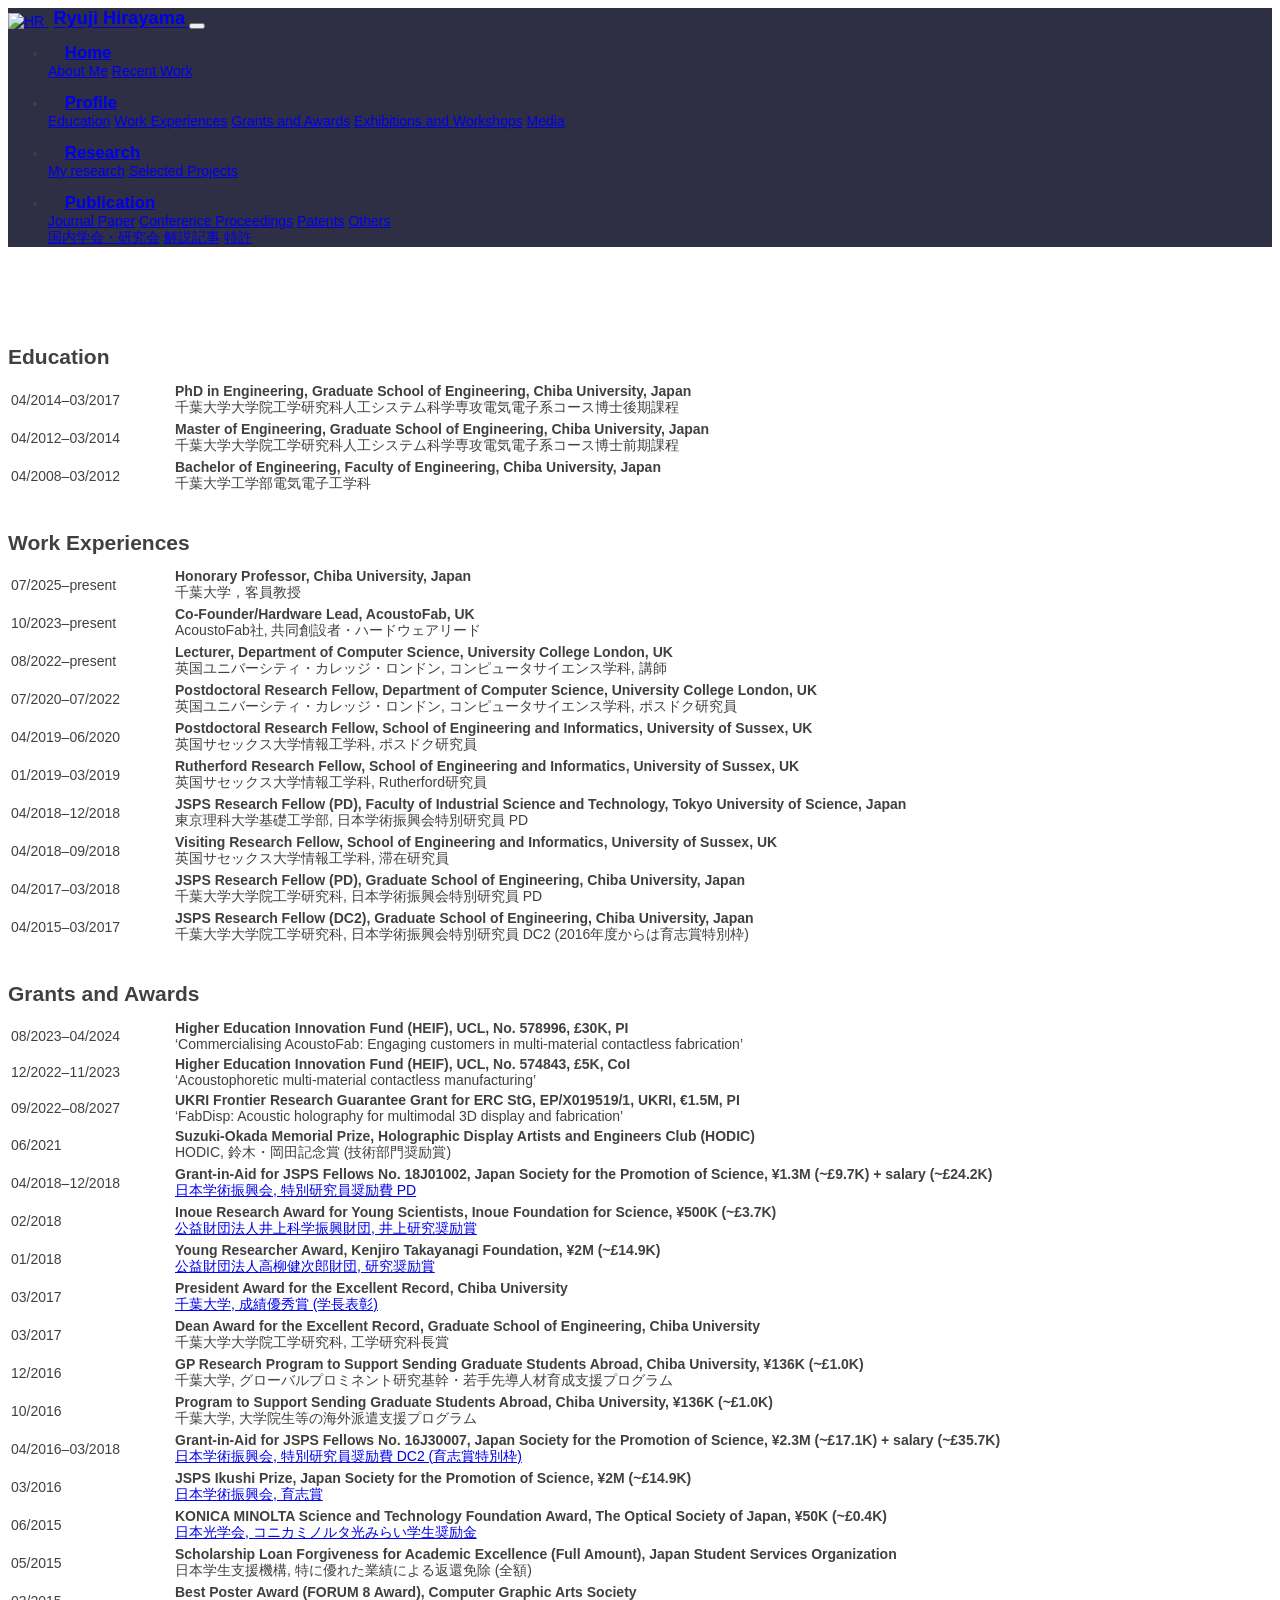
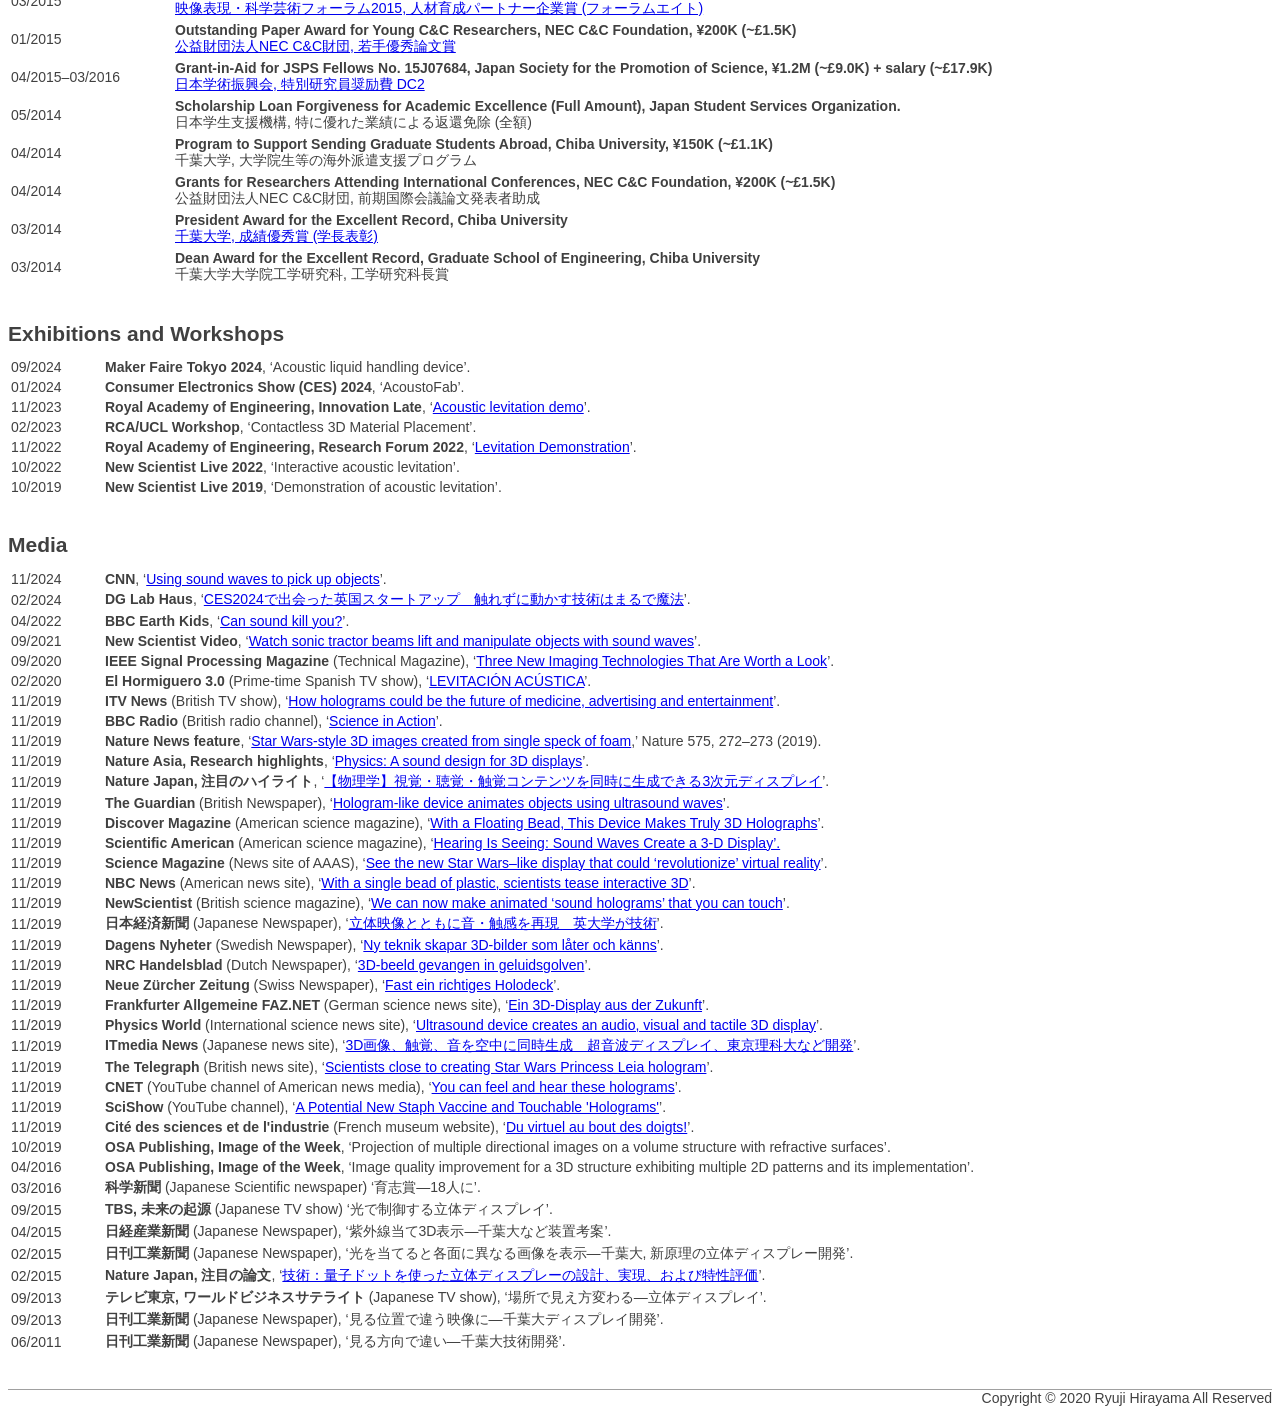
==== commit 047be886: "Added HODIC prize" ====
--- a/profile.html
+++ b/profile.html
@@ -7,7 +7,8 @@
     <title>Profile - Ryuji Hirayama</title>
     <link href="css/bootstrap.min.css" rel="stylesheet">
     <script src="https://ajax.googleapis.com/ajax/libs/jquery/1.11.3/jquery.min.js"></script>
-    <script src="js/bootstrap.min.js"></script>
+    <script src="js/bootstrap.min.js"></script>
+    <script data-goatcounter="https://ryujihirayama.goatcounter.com/count" async src="//gc.zgo.at/count.js"></script>
     <link rel="stylesheet" type="text/css" href="style.css" media="all">
     <link rel="shortcut icon" href="figures/Ricon.ico">
   </head>
@@ -233,6 +234,13 @@
               <b>UKRI Frontier Research Guarantee Grant for ERC StG, EP/X019519/1, UKRI, €1.5M, PI</b><br>
               &lsquo;FabDisp: Acoustic holography for multimodal 3D display and fabrication&rsquo;
             </td>
+          </tr>
+          <tr>
+            <td class="date">06/2021</td>
+            <td>
+              <b>Suzuki-Okada Memorial Prize, Holographic Display Artists and Engineers Club (HODIC)</b><br>
+              HODIC, 鈴木・岡田記念賞 (技術部門奨励賞)
+            </td>
           </tr>
           <tr>
             <td class="date">04/2018&ndash;12/2018</td>
